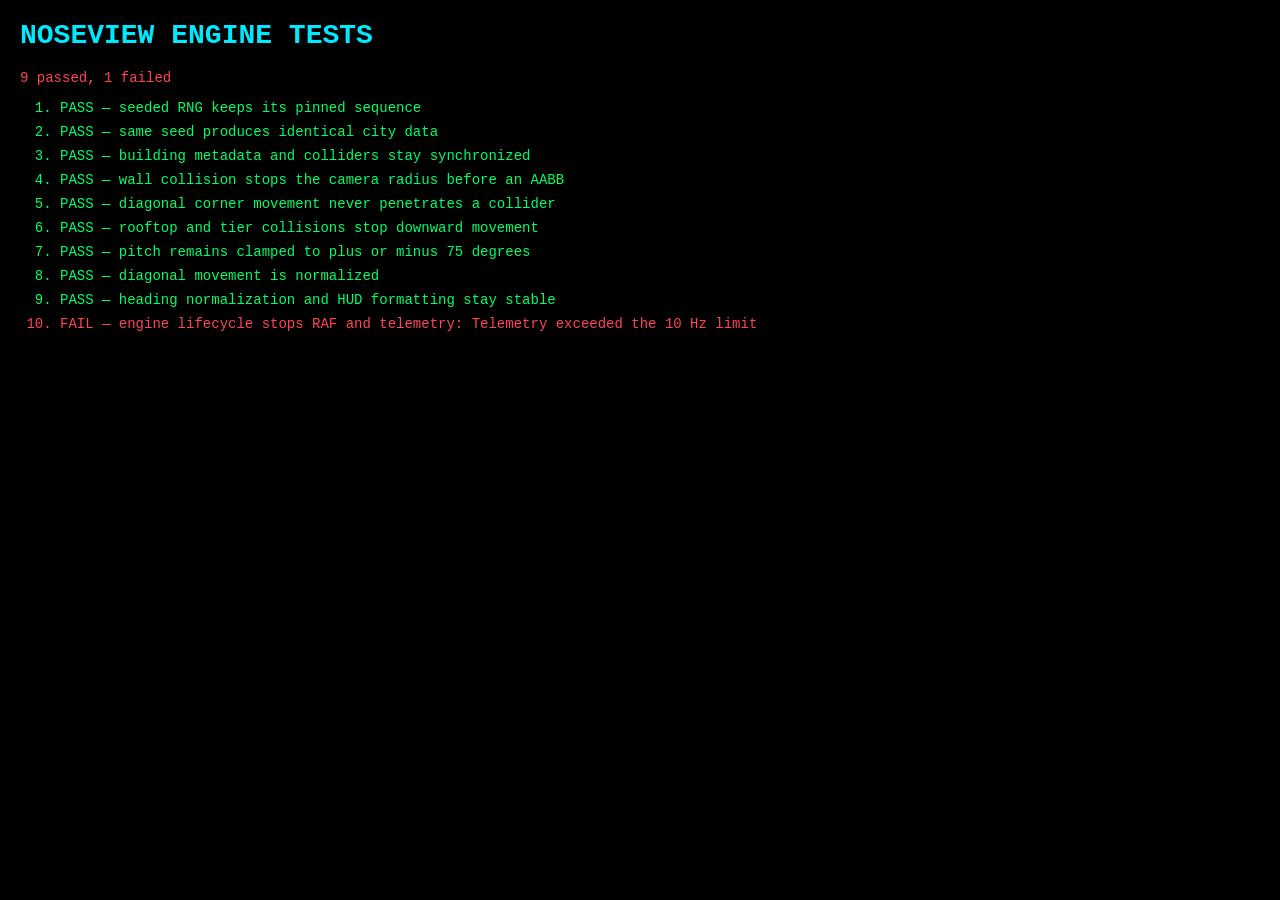
==== tests.html @ c6fb89ac "refactor: split engine into classic scripts" ====
<!DOCTYPE html>
<html lang="en">
<head>
  <meta charset="UTF-8">
  <meta name="viewport" content="width=device-width, initial-scale=1.0">
  <title>NOSEVIEW 1997 — Engine Tests</title>
  <style>
    body { margin: 20px; color: #00ff66; background: #000; font: 14px "Courier New", monospace; }
    h1 { color: #00eaff; }
    li { margin: 8px 0; }
    .pass, .pass::marker { color: #00ff66; }
    .fail, .fail::marker { color: #ff4455; }
    .test-canvas { position: fixed; left: -1000px; top: -1000px; width: 64px; height: 64px; }
  </style>
</head>
<body>
  <h1>NOSEVIEW ENGINE TESTS</h1>
  <p id="test-summary">Running…</p>
  <ol id="test-output"></ol>

  <!-- Production dependencies load in the same deterministic order as index.html. -->
  <script src="src/namespace.js"></script>
  <script src="src/engine/math.js"></script>
  <script src="src/engine/city.js"></script>
  <script src="src/engine/flight.js"></script>
  <script src="src/engine/renderer.js"></script>
  <script src="src/effects/analog-vision.js"></script>
  <script src="src/effects/digital-rain.js"></script>
  <script src="src/audio/music.js"></script>
  <script src="src/ui/hud.js"></script>
  <script src="src/ui/controls.js"></script>
  <script src="src/engine/engine.js"></script>
  <script src="tests/cases.js"></script>
  <script src="tests/browser-runner.js"></script>
</body>
</html>
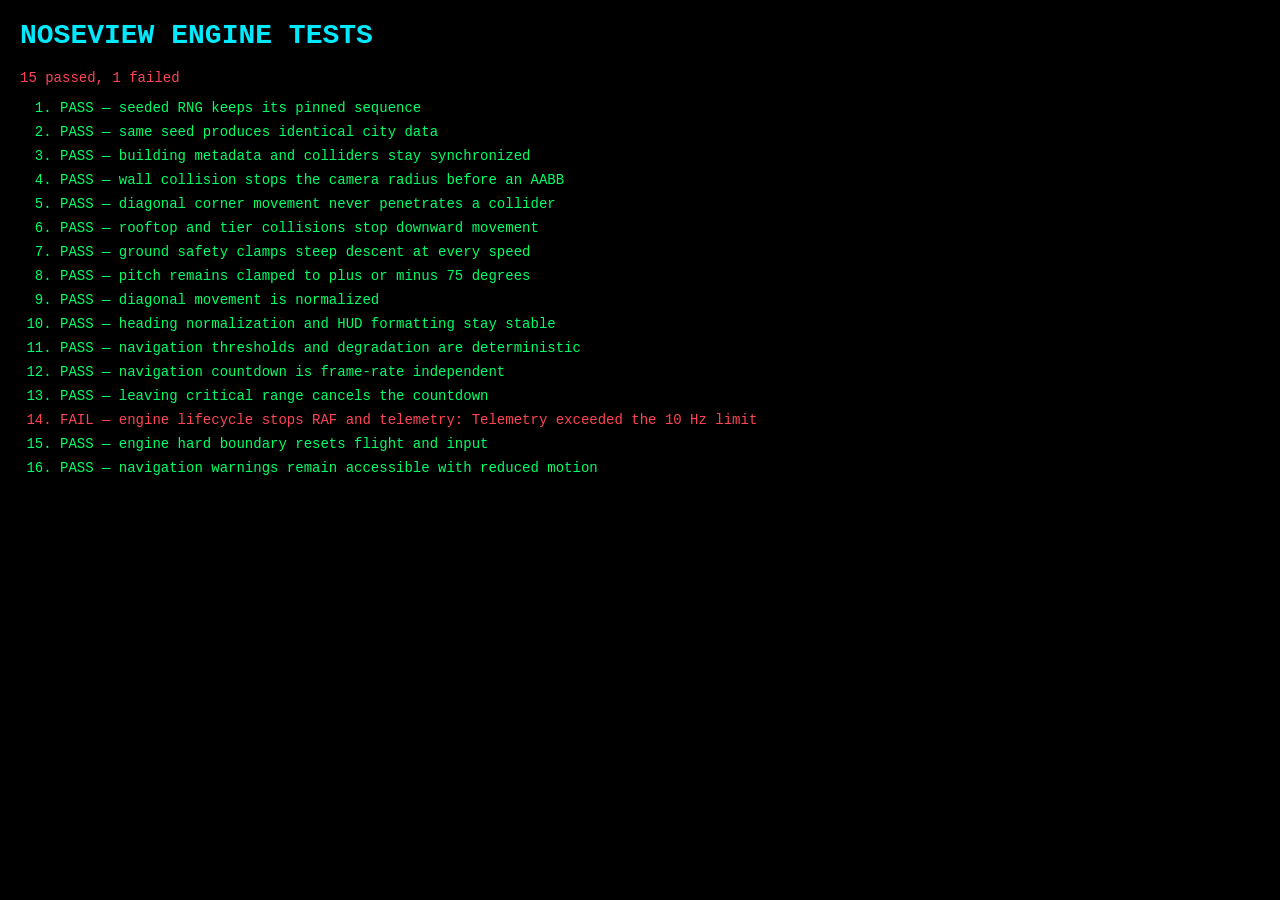
==== commit 97f5d22b: "feat: add world safety and navigation boundaries" ====
--- a/tests.html
+++ b/tests.html
@@ -23,9 +23,11 @@
   <script src="src/engine/math.js"></script>
   <script src="src/engine/city.js"></script>
   <script src="src/engine/flight.js"></script>
+  <script src="src/engine/navigation.js"></script>
   <script src="src/engine/renderer.js"></script>
   <script src="src/effects/analog-vision.js"></script>
   <script src="src/effects/digital-rain.js"></script>
+  <script src="src/effects/navigation-signal.js"></script>
   <script src="src/audio/music.js"></script>
   <script src="src/ui/hud.js"></script>
   <script src="src/ui/controls.js"></script>
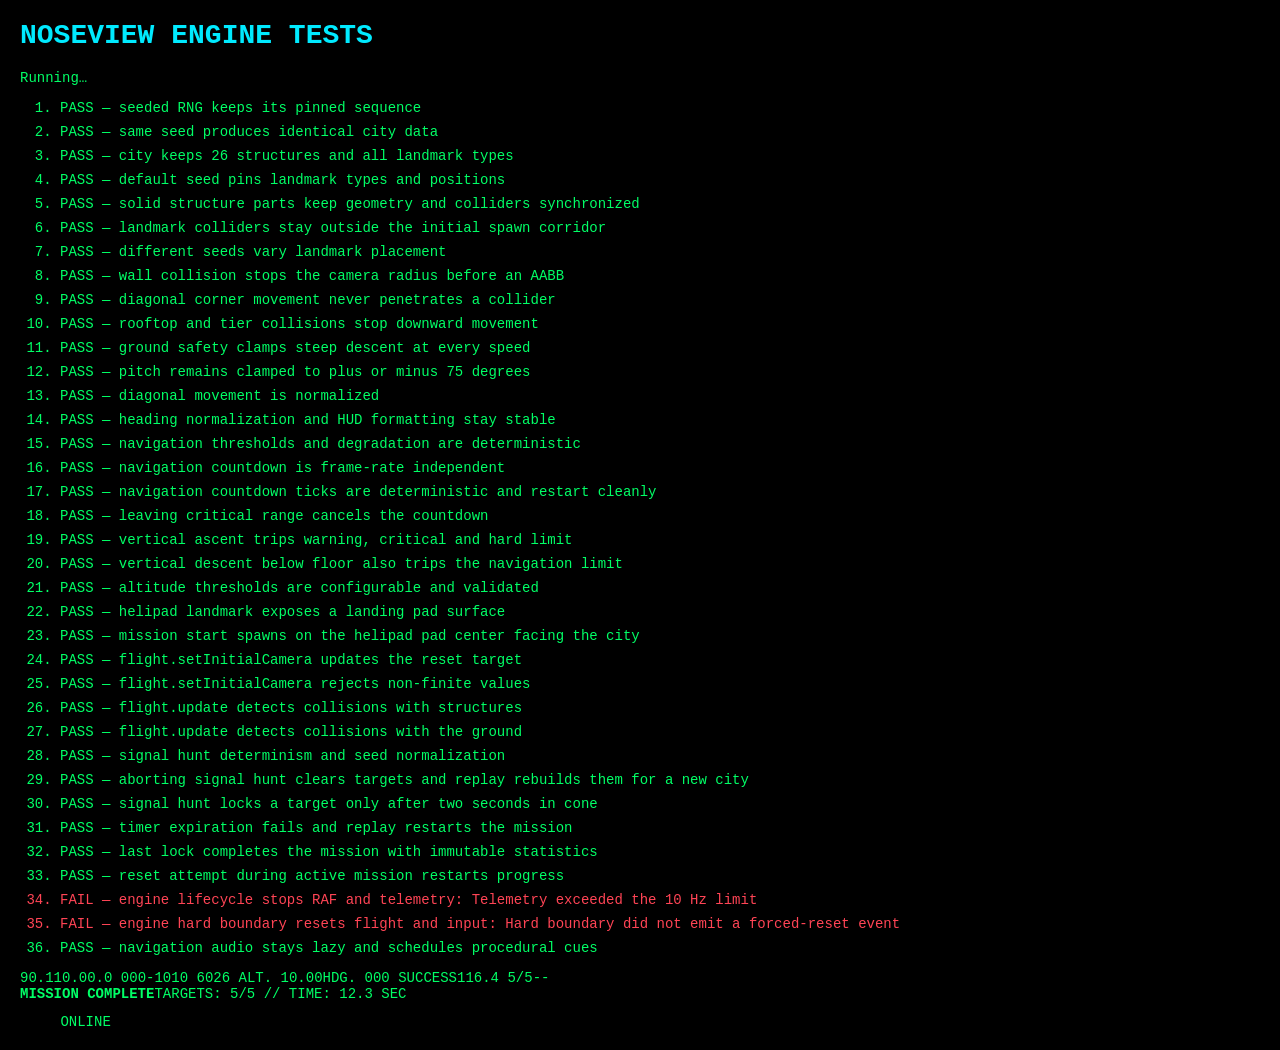
==== commit d652a297: "Milestone 4: SIGNAL HUNT Game Mode — lock-on, HUD, WebGL beacons, abort/replay, docs and tests (v1.7" ====
--- a/tests.html
+++ b/tests.html
@@ -25,6 +25,7 @@
   <script src="src/engine/flight.js"></script>
   <script src="src/engine/navigation.js"></script>
   <script src="src/engine/renderer.js"></script>
+  <script src="src/engine/signal-hunt.js"></script>
   <script src="src/effects/analog-vision.js"></script>
   <script src="src/effects/digital-rain.js"></script>
   <script src="src/effects/navigation-signal.js"></script>
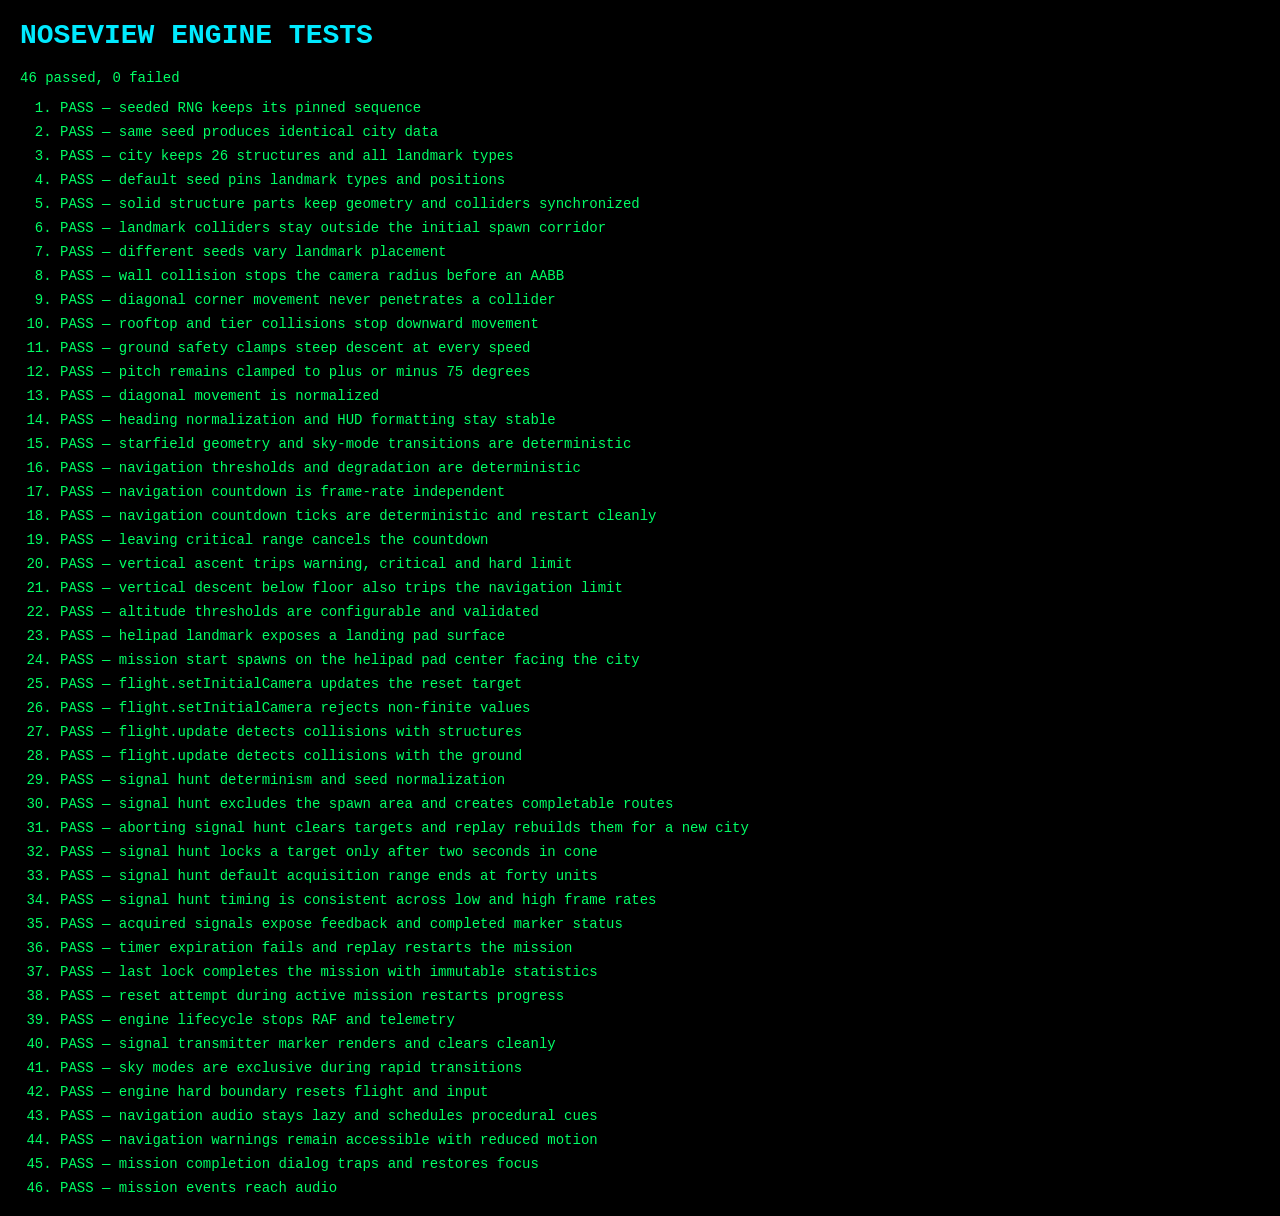
==== commit 6d20aaf7: "feat: add optional WebGL starfield sky" ====
--- a/tests.html
+++ b/tests.html
@@ -28,6 +28,7 @@
   <script src="src/engine/signal-hunt.js"></script>
   <script src="src/effects/analog-vision.js"></script>
   <script src="src/effects/digital-rain.js"></script>
+  <script src="src/effects/starfield.js"></script>
   <script src="src/effects/navigation-signal.js"></script>
   <script src="src/audio/music.js"></script>
   <script src="src/ui/hud.js"></script>
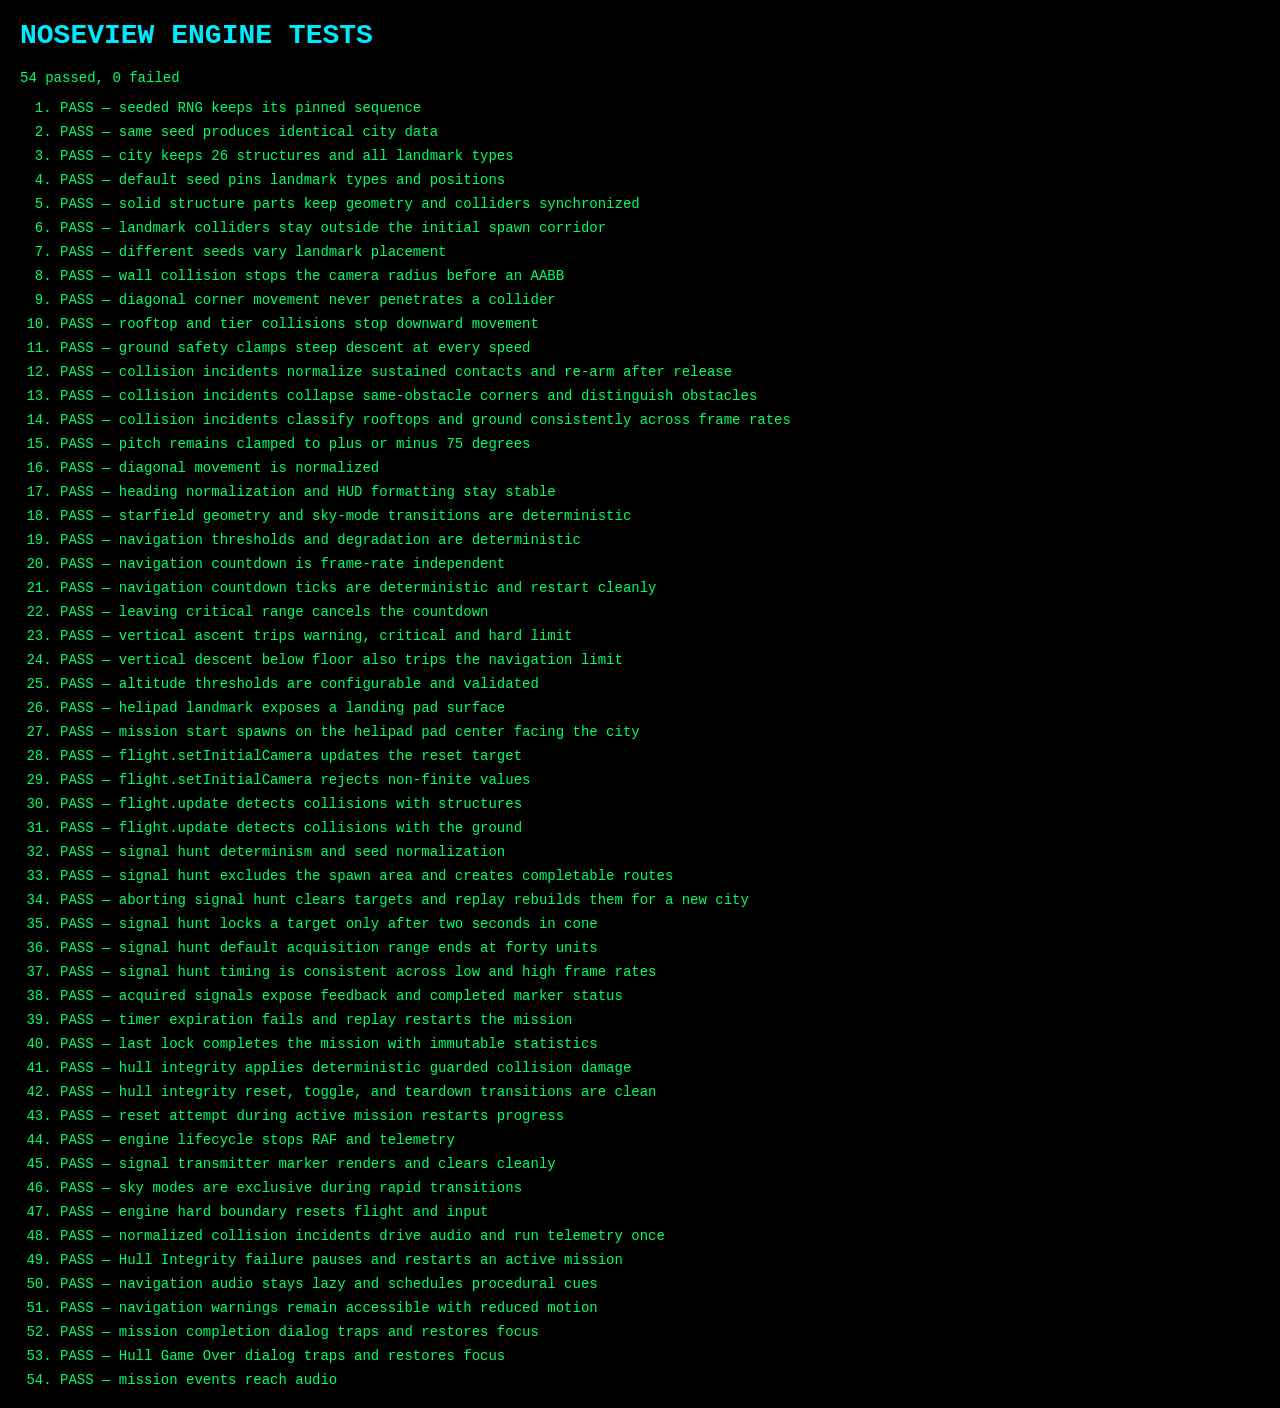
==== commit 4f7d2ec7: "feat: add optional hull integrity" ====
--- a/tests.html
+++ b/tests.html
@@ -23,6 +23,7 @@
   <script src="src/engine/math.js"></script>
   <script src="src/engine/city.js"></script>
   <script src="src/engine/flight.js"></script>
+  <script src="src/engine/integrity.js"></script>
   <script src="src/engine/navigation.js"></script>
   <script src="src/engine/renderer.js"></script>
   <script src="src/engine/signal-hunt.js"></script>
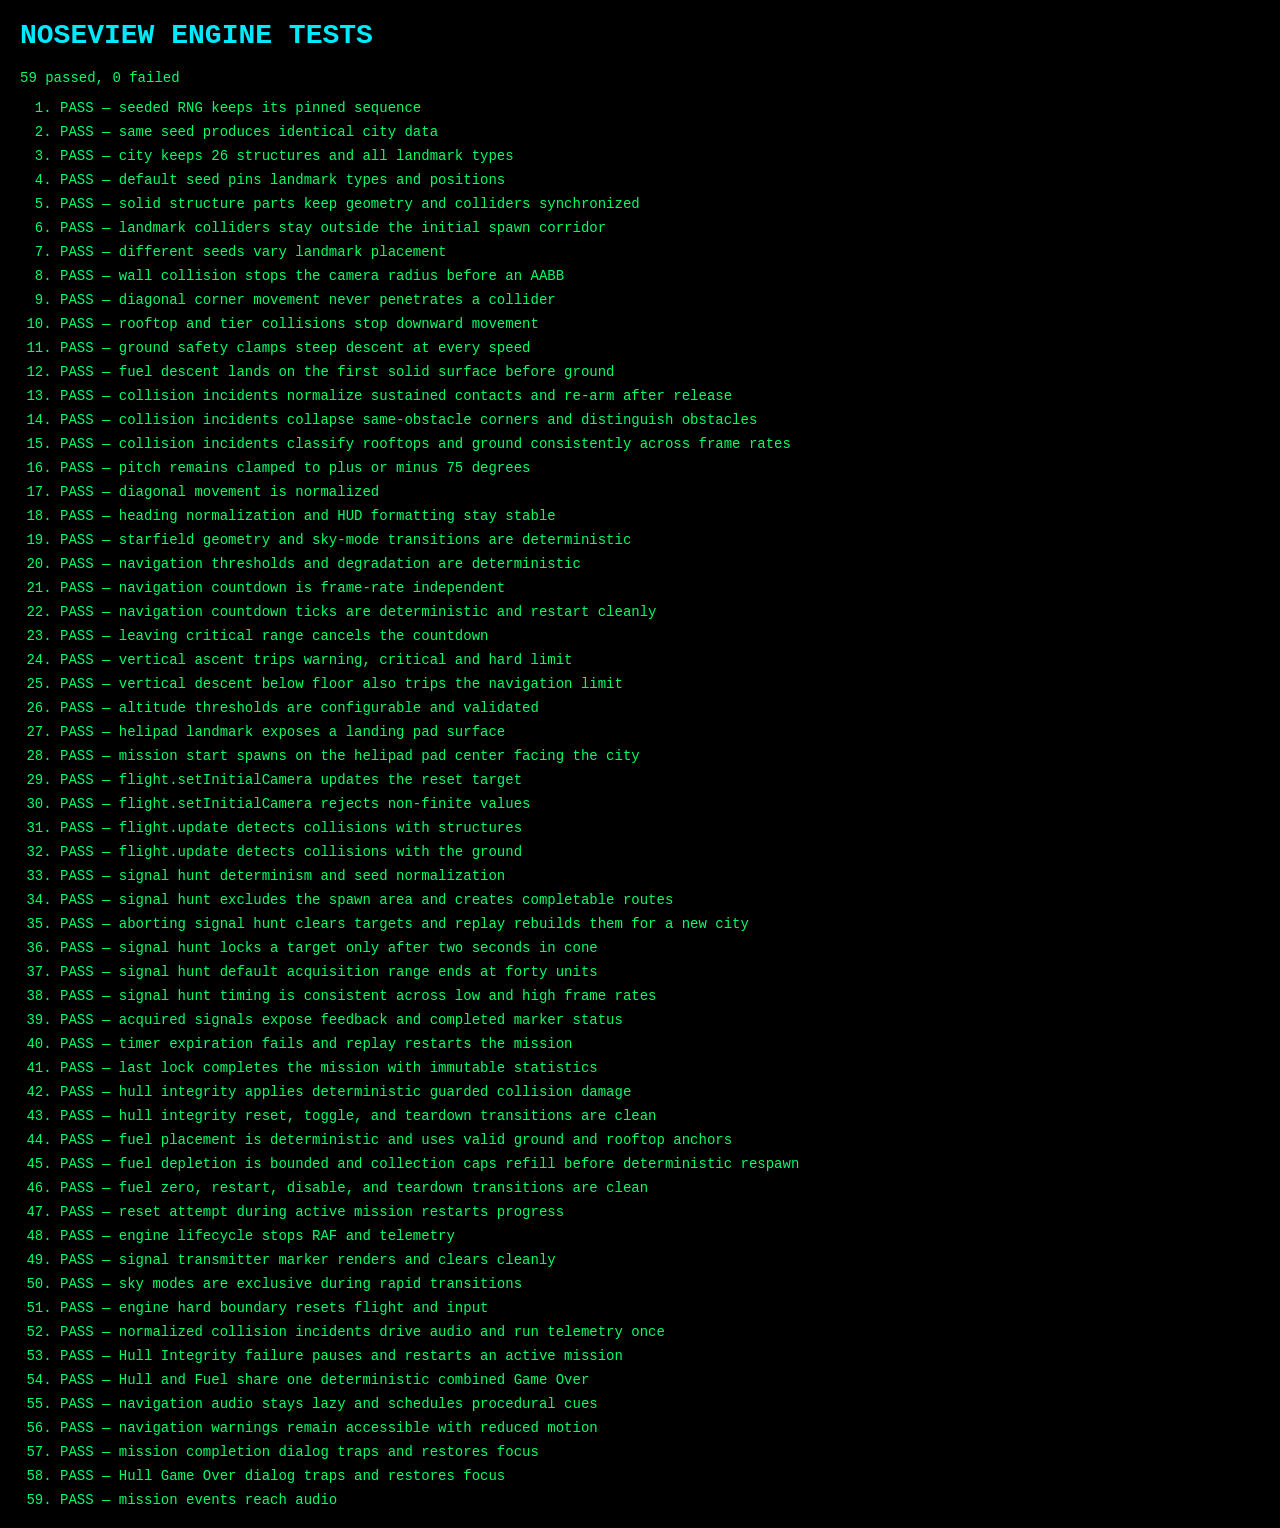
==== commit 443d6e99: "feat: add optional fuel endurance" ====
--- a/tests.html
+++ b/tests.html
@@ -24,6 +24,7 @@
   <script src="src/engine/city.js"></script>
   <script src="src/engine/flight.js"></script>
   <script src="src/engine/integrity.js"></script>
+  <script src="src/engine/fuel.js"></script>
   <script src="src/engine/navigation.js"></script>
   <script src="src/engine/renderer.js"></script>
   <script src="src/engine/signal-hunt.js"></script>
